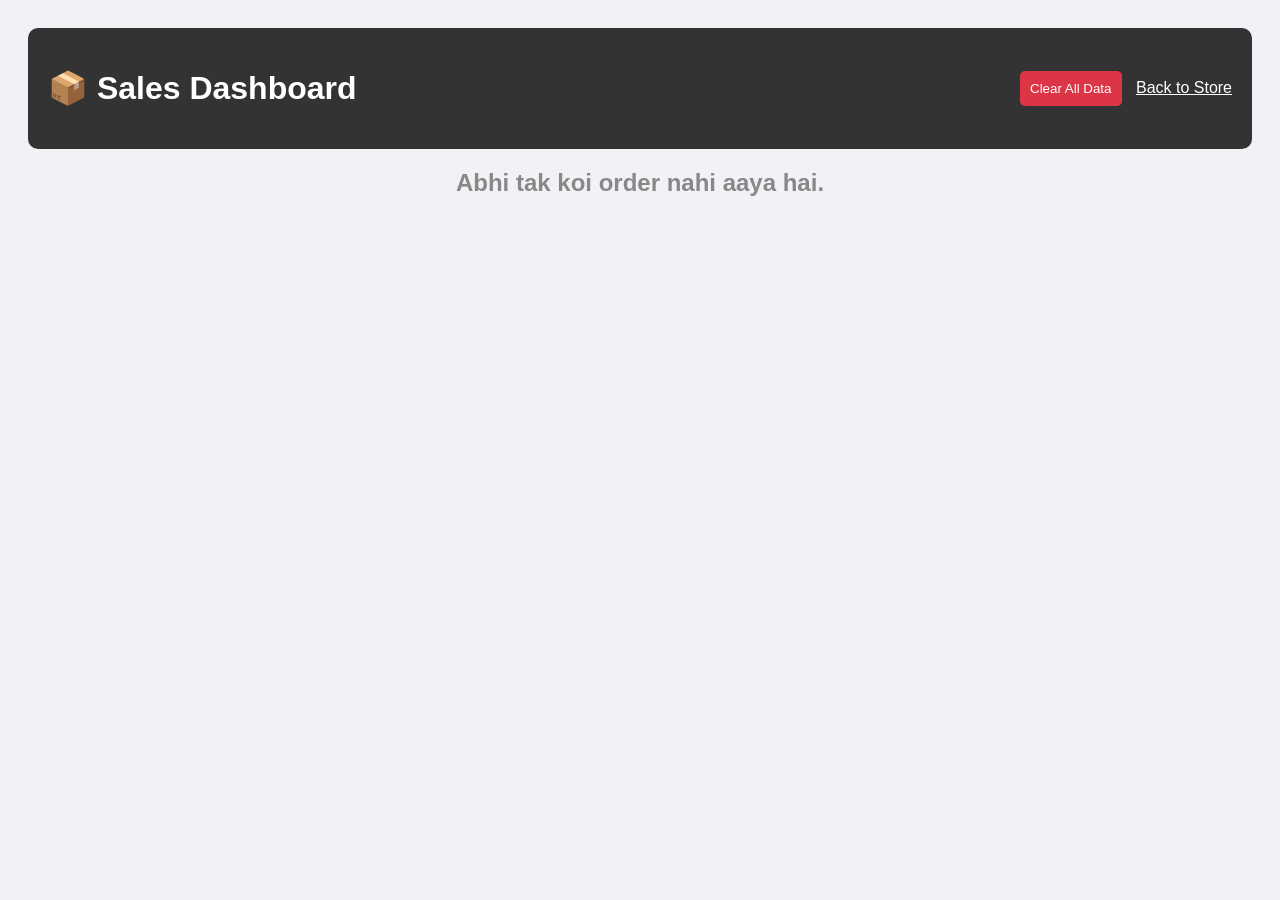
==== admin.html @ e674db3e "Create admin.html" ====
<!DOCTYPE html>
<html lang="en">
<head>
<meta charset="UTF-8">
<title>Admin Panel - Datta & Ajay Store</title>
<style>
  body { font-family: Arial; background: #f0f2f5; padding: 20px; }
  .header { background: #333; color: white; padding: 20px; border-radius: 10px; display: flex; justify-content: space-between; align-items: center; }
  .order-list { margin-top: 20px; }
  .order-card { background: white; margin-bottom: 15px; padding: 20px; border-radius: 10px; border-left: 5px solid #28a745; box-shadow: 0 2px 10px rgba(0,0,0,0.1); }
  .item-line { font-size: 0.9rem; color: #555; border-bottom: 1px solid #eee; padding: 5px 0; }
  .total-price { color: #d9534f; font-weight: bold; font-size: 1.2rem; }
  .clear-btn { background: #dc3545; color: white; border: none; padding: 10px; border-radius: 5px; cursor: pointer; }
</style>
</head>
<body>

<div class="header">
  <h1>📦 Sales Dashboard</h1>
  <div>
    <button class="clear-btn" onclick="clearHistory()">Clear All Data</button>
    <a href="index.html" style="color:white; margin-left:10px;">Back to Store</a>
  </div>
</div>

<div class="order-list" id="orderDisplay"></div>

<script>
  function displayOrders() {
    const display = document.getElementById("orderDisplay");
    let orders = JSON.parse(localStorage.getItem("allOrders")) || [];

    if (orders.length === 0) {
      display.innerHTML = "<h2 style='text-align:center; color:#888;'>Abhi tak koi order nahi aaya hai.</h2>";
      return;
    }

    display.innerHTML = "";
    // Naye orders upar dikhane ke liye reverse
    orders.reverse().forEach(order => {
      let itemsHtml = order.items.map(i => `<div class='item-line'>${i.name} (x${i.qty}) - ₹${i.price * i.qty}</div>`).join("");
      
      display.innerHTML += `
        <div class="order-card">
          <div style="display:flex; justify-content:space-between;">
            <strong>Order ID: ${order.id}</strong>
            <small>${order.date}</small>
          </div>
          <div style="margin: 10px 0;">${itemsHtml}</div>
          <div style="display:flex; justify-content:space-between; align-items:center;">
            <span>Payment: <b>${order.payment}</b></span>
            <span class="total-price">Total: ₹${order.total}</span>
          </div>
        </div>`;
    });
  }

  function clearHistory() {
    if (confirm("Kya aap saara sales data delete karna chahte hain?")) {
      localStorage.removeItem("allOrders");
      displayOrders();
    }
  }

  window.onload = displayOrders;
</script>
</body>
</html>
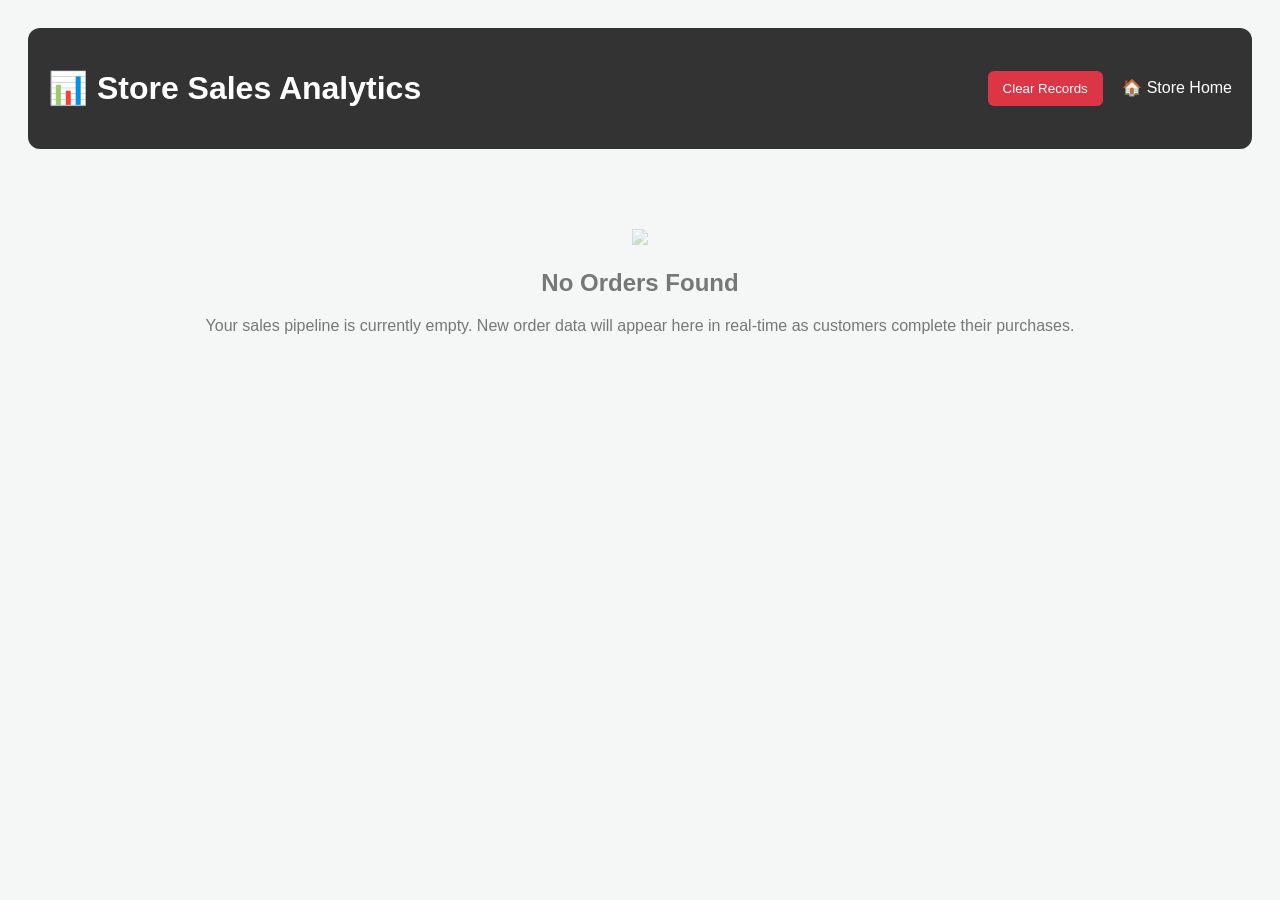
==== commit 3937d22c: "Update admin.html" ====
--- a/admin.html
+++ b/admin.html
@@ -2,67 +2,69 @@
 <html lang="en">
 <head>
 <meta charset="UTF-8">
-<title>Admin Panel - Datta & Ajay Store</title>
+<title>Sales Dashboard - Professional</title>
 <style>
-  body { font-family: Arial; background: #f0f2f5; padding: 20px; }
-  .header { background: #333; color: white; padding: 20px; border-radius: 10px; display: flex; justify-content: space-between; align-items: center; }
-  .order-list { margin-top: 20px; }
-  .order-card { background: white; margin-bottom: 15px; padding: 20px; border-radius: 10px; border-left: 5px solid #28a745; box-shadow: 0 2px 10px rgba(0,0,0,0.1); }
-  .item-line { font-size: 0.9rem; color: #555; border-bottom: 1px solid #eee; padding: 5px 0; }
-  .total-price { color: #d9534f; font-weight: bold; font-size: 1.2rem; }
-  .clear-btn { background: #dc3545; color: white; border: none; padding: 10px; border-radius: 5px; cursor: pointer; }
+  body { font-family: Arial; background: #f4f7f6; padding: 20px; }
+  .header { background: #333; color: white; padding: 20px; border-radius: 12px; display: flex; justify-content: space-between; align-items: center; }
+  .order-card { background: white; margin-top: 15px; padding: 20px; border-radius: 10px; border-left: 5px solid #28a745; box-shadow: 0 4px 6px rgba(0,0,0,0.05); }
+  .empty-state { text-align: center; margin-top: 80px; color: #777; }
+  .total-amt { color: #d9534f; font-weight: bold; font-size: 1.1rem; }
+  .btn-clear { background: #dc3545; color: white; border: none; padding: 10px 15px; border-radius: 6px; cursor: pointer; }
 </style>
 </head>
 <body>
 
 <div class="header">
-  <h1>📦 Sales Dashboard</h1>
+  <h1>📊 Store Sales Analytics</h1>
   <div>
-    <button class="clear-btn" onclick="clearHistory()">Clear All Data</button>
-    <a href="index.html" style="color:white; margin-left:10px;">Back to Store</a>
+    <button class="btn-clear" onclick="clearData()">Clear Records</button>
+    <a href="index.html" style="color:white; margin-left:15px; text-decoration:none;">🏠 Store Home</a>
   </div>
 </div>
 
-<div class="order-list" id="orderDisplay"></div>
+<div id="orderDisplay"></div>
 
 <script>
-  function displayOrders() {
+  function loadOrders() {
     const display = document.getElementById("orderDisplay");
     let orders = JSON.parse(localStorage.getItem("allOrders")) || [];
 
     if (orders.length === 0) {
-      display.innerHTML = "<h2 style='text-align:center; color:#888;'>Abhi tak koi order nahi aaya hai.</h2>";
+      display.innerHTML = `
+        <div class="empty-state">
+          <img src="https://cdn-icons-png.flaticon.com/512/11329/11329073.png" width="100" style="opacity: 0.3;">
+          <h2 style="margin-top: 20px;">No Orders Found</h2>
+          <p>Your sales pipeline is currently empty. New order data will appear here in real-time as customers complete their purchases.</p>
+        </div>`;
       return;
     }
 
     display.innerHTML = "";
-    // Naye orders upar dikhane ke liye reverse
     orders.reverse().forEach(order => {
-      let itemsHtml = order.items.map(i => `<div class='item-line'>${i.name} (x${i.qty}) - ₹${i.price * i.qty}</div>`).join("");
-      
+      let itemsList = order.items.map(i => `${i.name} (x${i.qty})`).join(", ");
       display.innerHTML += `
         <div class="order-card">
           <div style="display:flex; justify-content:space-between;">
             <strong>Order ID: ${order.id}</strong>
-            <small>${order.date}</small>
+            <span>${order.date}</span>
           </div>
-          <div style="margin: 10px 0;">${itemsHtml}</div>
+          <p style="margin: 10px 0;">Items: <i>${itemsList}</i></p>
           <div style="display:flex; justify-content:space-between; align-items:center;">
-            <span>Payment: <b>${order.payment}</b></span>
-            <span class="total-price">Total: ₹${order.total}</span>
+            <span>Payment Method: <b>${order.payment}</b></span>
+            <span class="total-amt">Grand Total: ₹${order.total}</span>
           </div>
         </div>`;
     });
   }
 
-  function clearHistory() {
-    if (confirm("Kya aap saara sales data delete karna chahte hain?")) {
+  function clearData() {
+    if(confirm("Are you sure you want to delete all sales history?")) {
       localStorage.removeItem("allOrders");
-      displayOrders();
+      loadOrders();
     }
   }
 
-  window.onload = displayOrders;
+  window.onload = loadOrders;
 </script>
 </body>
 </html>
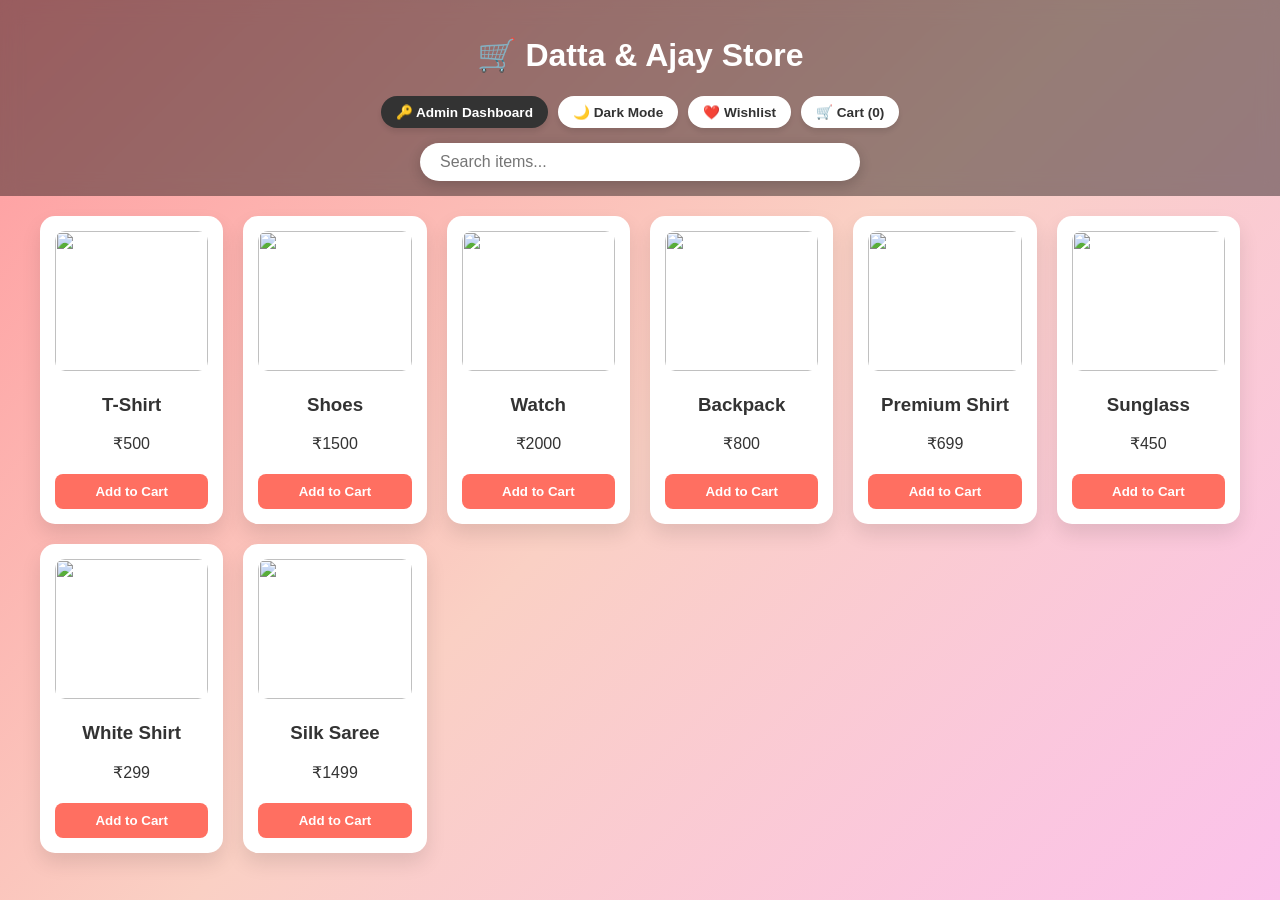
==== commit e3982522: "Update admin.html" ====
--- a/admin.html
+++ b/admin.html
@@ -2,13 +2,12 @@
 <html lang="en">
 <head>
 <meta charset="UTF-8">
-<title>Sales Dashboard - Professional</title>
+<title>Sales Analytics - Admin Only</title>
 <style>
   body { font-family: Arial; background: #f4f7f6; padding: 20px; }
   .header { background: #333; color: white; padding: 20px; border-radius: 12px; display: flex; justify-content: space-between; align-items: center; }
   .order-card { background: white; margin-top: 15px; padding: 20px; border-radius: 10px; border-left: 5px solid #28a745; box-shadow: 0 4px 6px rgba(0,0,0,0.05); }
   .empty-state { text-align: center; margin-top: 80px; color: #777; }
-  .total-amt { color: #d9534f; font-weight: bold; font-size: 1.1rem; }
   .btn-clear { background: #dc3545; color: white; border: none; padding: 10px 15px; border-radius: 6px; cursor: pointer; }
 </style>
 </head>
@@ -17,14 +16,20 @@
 <div class="header">
   <h1>📊 Store Sales Analytics</h1>
   <div>
-    <button class="btn-clear" onclick="clearData()">Clear Records</button>
-    <a href="index.html" style="color:white; margin-left:15px; text-decoration:none;">🏠 Store Home</a>
+    <button class="btn-clear" onclick="clearData()">Clear All Records</button>
+    <a href="index.html" style="color:white; margin-left:15px; text-decoration:none;">🏠 Logout</a>
   </div>
 </div>
 
 <div id="orderDisplay"></div>
 
 <script>
+  // Simple check: Agar user direct link se aaya hai toh wapas bhej do
+  if (document.referrer === "" || !document.referrer.includes("index.html")) {
+    alert("Please access through Admin Login on the Home Page.");
+    window.location.href = "index.html";
+  }
+
   function loadOrders() {
     const display = document.getElementById("orderDisplay");
     let orders = JSON.parse(localStorage.getItem("allOrders")) || [];
@@ -34,7 +39,7 @@
         <div class="empty-state">
           <img src="https://cdn-icons-png.flaticon.com/512/11329/11329073.png" width="100" style="opacity: 0.3;">
           <h2 style="margin-top: 20px;">No Orders Found</h2>
-          <p>Your sales pipeline is currently empty. New order data will appear here in real-time as customers complete their purchases.</p>
+          <p>Your sales pipeline is currently empty. Orders will appear here once checkout is complete.</p>
         </div>`;
       return;
     }
@@ -48,17 +53,17 @@
             <strong>Order ID: ${order.id}</strong>
             <span>${order.date}</span>
           </div>
-          <p style="margin: 10px 0;">Items: <i>${itemsList}</i></p>
+          <p>Items: <i>${itemsList}</i></p>
           <div style="display:flex; justify-content:space-between; align-items:center;">
-            <span>Payment Method: <b>${order.payment}</b></span>
-            <span class="total-amt">Grand Total: ₹${order.total}</span>
+            <span>Payment: <b>${order.payment}</b></span>
+            <span style="color:#d9534f; font-weight:bold;">Total: ₹${order.total}</span>
           </div>
         </div>`;
     });
   }
 
   function clearData() {
-    if(confirm("Are you sure you want to delete all sales history?")) {
+    if(confirm("Delete all sales history?")) {
       localStorage.removeItem("allOrders");
       loadOrders();
     }
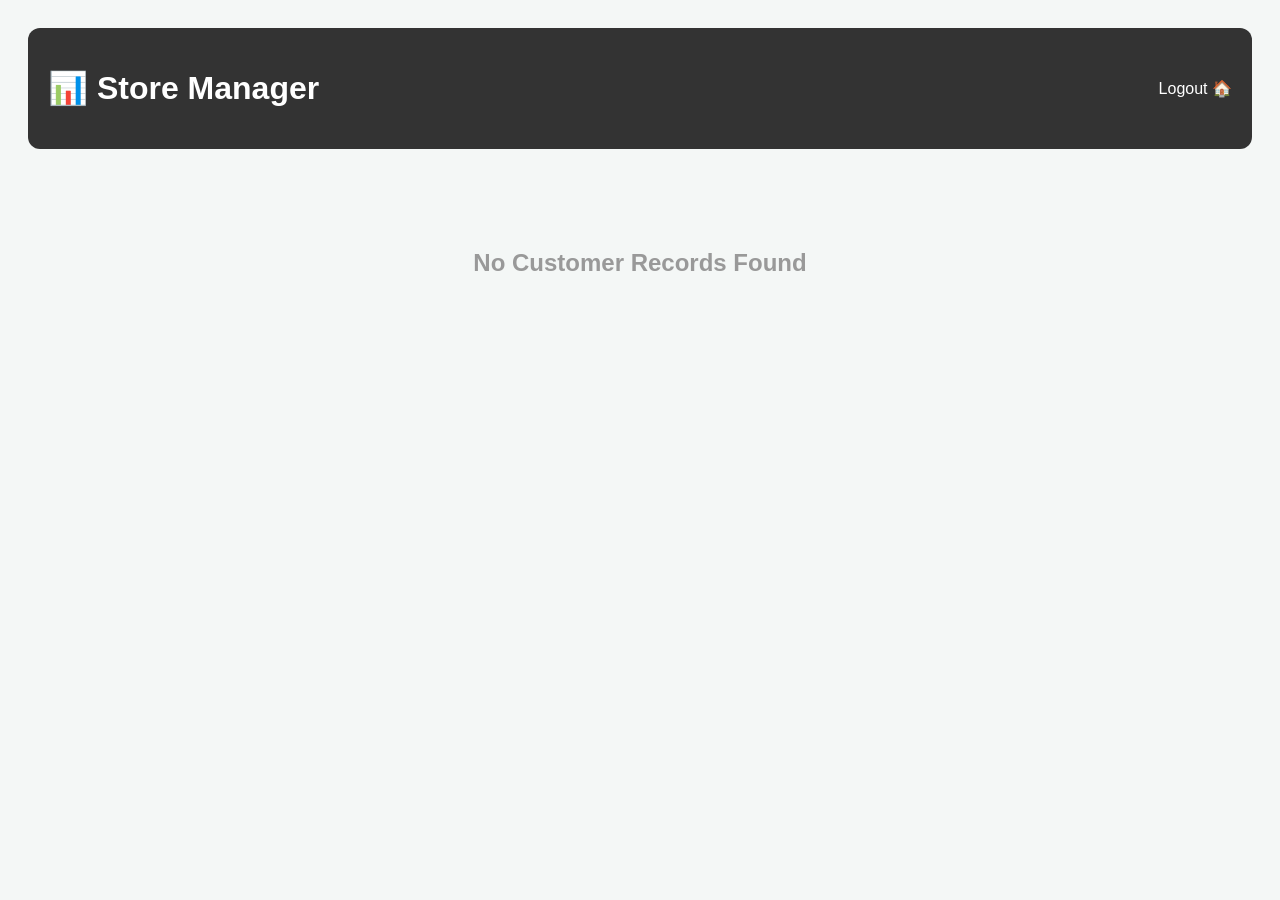
==== commit 8c2ec80c: "Update admin.html" ====
--- a/admin.html
+++ b/admin.html
@@ -2,74 +2,70 @@
 <html lang="en">
 <head>
 <meta charset="UTF-8">
-<title>Sales Analytics - Admin Only</title>
+<title>Admin Dashboard</title>
 <style>
   body { font-family: Arial; background: #f4f7f6; padding: 20px; }
   .header { background: #333; color: white; padding: 20px; border-radius: 12px; display: flex; justify-content: space-between; align-items: center; }
-  .order-card { background: white; margin-top: 15px; padding: 20px; border-radius: 10px; border-left: 5px solid #28a745; box-shadow: 0 4px 6px rgba(0,0,0,0.05); }
-  .empty-state { text-align: center; margin-top: 80px; color: #777; }
-  .btn-clear { background: #dc3545; color: white; border: none; padding: 10px 15px; border-radius: 6px; cursor: pointer; }
+  .order-card { background: white; margin-top: 15px; padding: 20px; border-radius: 12px; border-left: 6px solid #ff6f61; box-shadow: 0 4px 10px rgba(0,0,0,0.05); }
+  .status-badge { padding: 4px 10px; border-radius: 20px; font-size: 0.8rem; font-weight: bold; }
+  .btn-status { border: none; padding: 5px 10px; border-radius: 5px; cursor: pointer; font-size: 0.8rem; color: white; margin-right: 5px; }
 </style>
 </head>
 <body>
 
 <div class="header">
-  <h1>📊 Store Sales Analytics</h1>
-  <div>
-    <button class="btn-clear" onclick="clearData()">Clear All Records</button>
-    <a href="index.html" style="color:white; margin-left:15px; text-decoration:none;">🏠 Logout</a>
-  </div>
+  <h1>📊 Store Manager</h1>
+  <a href="index.html" style="color:white; text-decoration:none;">Logout 🏠</a>
 </div>
 
-<div id="orderDisplay"></div>
+<div id="display"></div>
 
 <script>
-  // Simple check: Agar user direct link se aaya hai toh wapas bhej do
-  if (document.referrer === "" || !document.referrer.includes("index.html")) {
-    alert("Please access through Admin Login on the Home Page.");
-    window.location.href = "index.html";
-  }
-
-  function loadOrders() {
-    const display = document.getElementById("orderDisplay");
+  function load() {
+    const box = document.getElementById("display");
     let orders = JSON.parse(localStorage.getItem("allOrders")) || [];
-
+    
     if (orders.length === 0) {
-      display.innerHTML = `
-        <div class="empty-state">
-          <img src="https://cdn-icons-png.flaticon.com/512/11329/11329073.png" width="100" style="opacity: 0.3;">
-          <h2 style="margin-top: 20px;">No Orders Found</h2>
-          <p>Your sales pipeline is currently empty. Orders will appear here once checkout is complete.</p>
-        </div>`;
+      box.innerHTML = "<h2 style='text-align:center; margin-top:100px; color:#999;'>No Customer Records Found</h2>";
       return;
     }
 
-    display.innerHTML = "";
-    orders.reverse().forEach(order => {
-      let itemsList = order.items.map(i => `${i.name} (x${i.qty})`).join(", ");
-      display.innerHTML += `
+    box.innerHTML = "";
+    orders.reverse().forEach(o => {
+      box.innerHTML += `
         <div class="order-card">
           <div style="display:flex; justify-content:space-between;">
-            <strong>Order ID: ${order.id}</strong>
-            <span>${order.date}</span>
+            <strong>ID: ${o.id}</strong>
+            <span>${o.date} | ${o.time}</span>
           </div>
-          <p>Items: <i>${itemsList}</i></p>
+          <div style="background:#f9f9f9; padding:10px; border-radius:8px; margin:10px 0;">
+            <p>👤 <b>Customer:</b> ${o.customer}</p>
+            <p>📞 <b>Phone:</b> ${o.mobile}</p>
+            <p>📦 <b>Status:</b> <span class="status-badge" style="background:#eee; color:#333;">${o.status || 'Pending'}</span></p>
+          </div>
           <div style="display:flex; justify-content:space-between; align-items:center;">
-            <span>Payment: <b>${order.payment}</b></span>
-            <span style="color:#d9534f; font-weight:bold;">Total: ₹${order.total}</span>
+            <span>Total: <b>₹${o.total}</b></span>
+            <div>
+              <button class="btn-status" style="background:orange;" onclick="updateStatus('${o.id}', 'Shipped')">Ship</button>
+              <button class="btn-status" style="background:green;" onclick="updateStatus('${o.id}', 'Delivered')">Deliver</button>
+            </div>
           </div>
         </div>`;
     });
   }
 
-  function clearData() {
-    if(confirm("Delete all sales history?")) {
-      localStorage.removeItem("allOrders");
-      loadOrders();
+  function updateStatus(id, stat) {
+    let orders = JSON.parse(localStorage.getItem("allOrders")) || [];
+    let order = orders.find(o => o.id === id);
+    if(order) {
+      order.status = stat;
+      localStorage.setItem("allOrders", JSON.stringify(orders));
+      load();
+      alert(`Order ${id} is now ${stat}`);
     }
   }
 
-  window.onload = loadOrders;
+  window.onload = load;
 </script>
 </body>
 </html>
